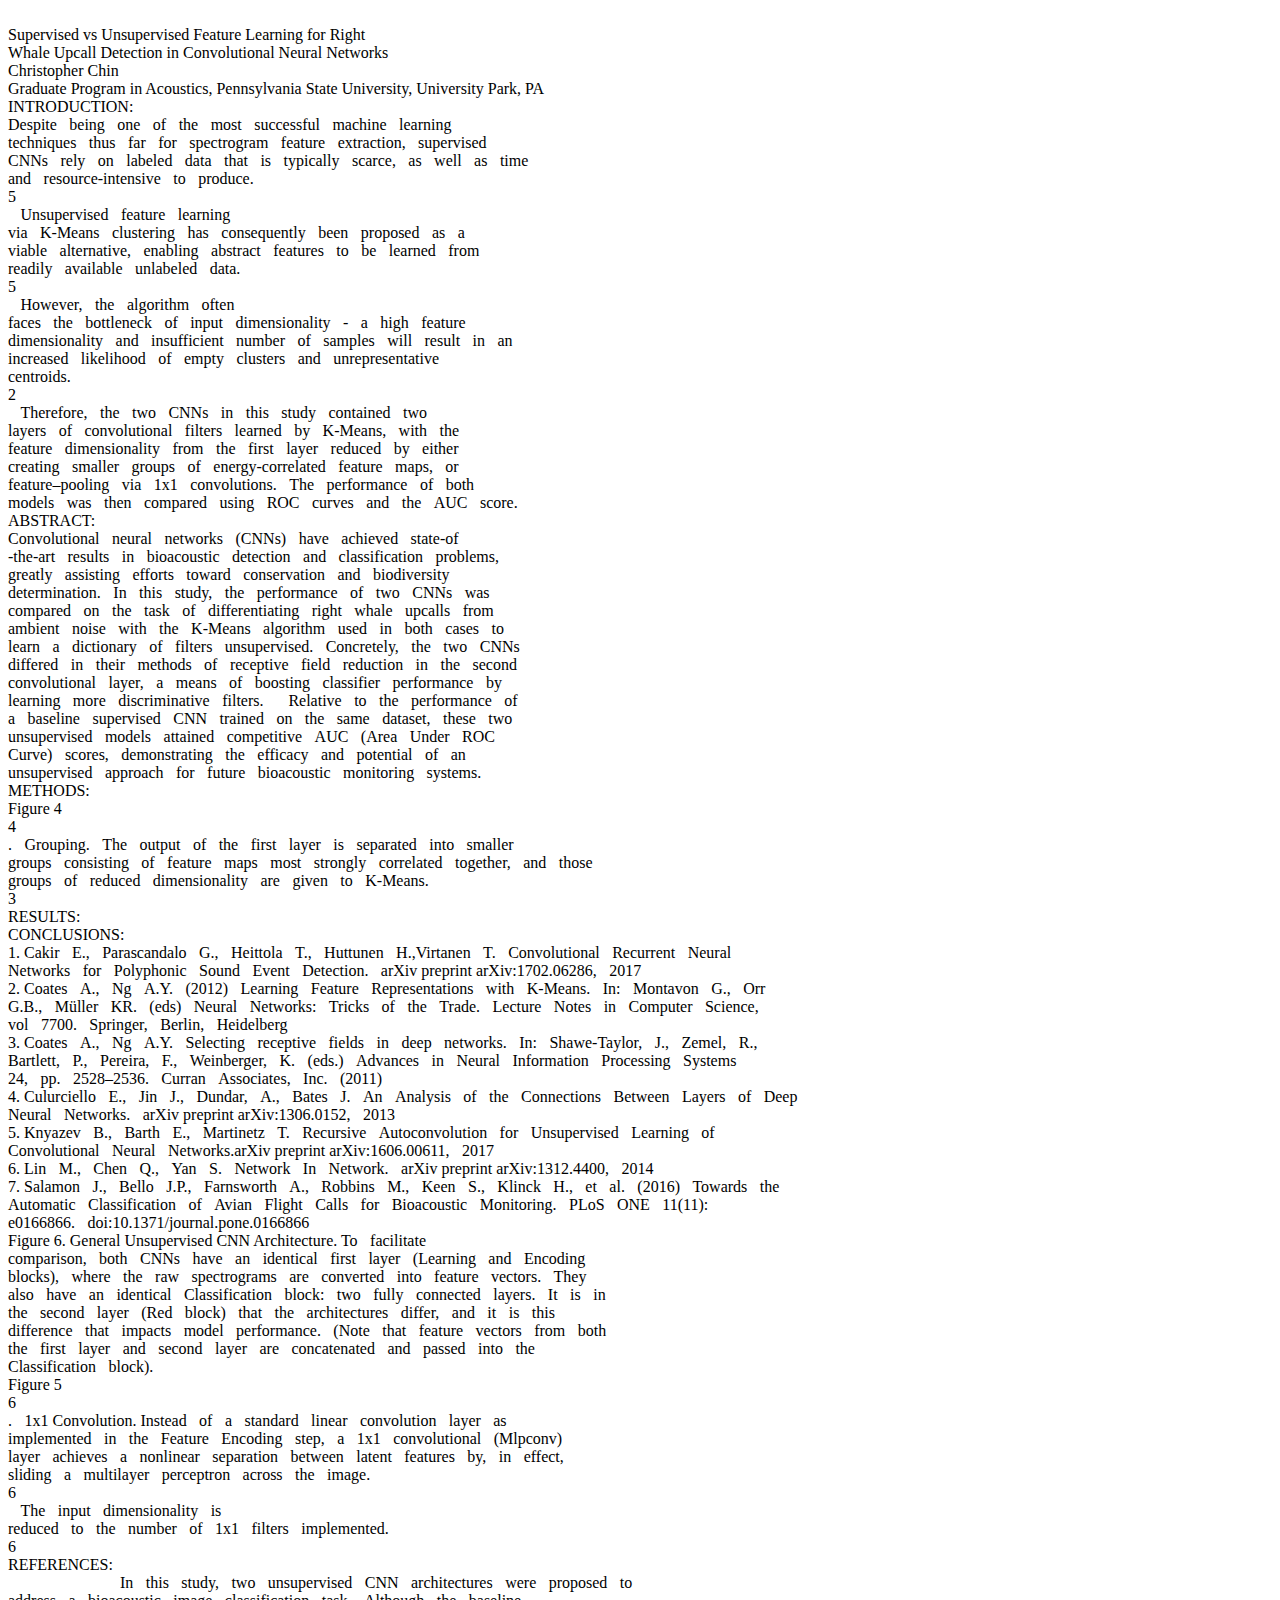
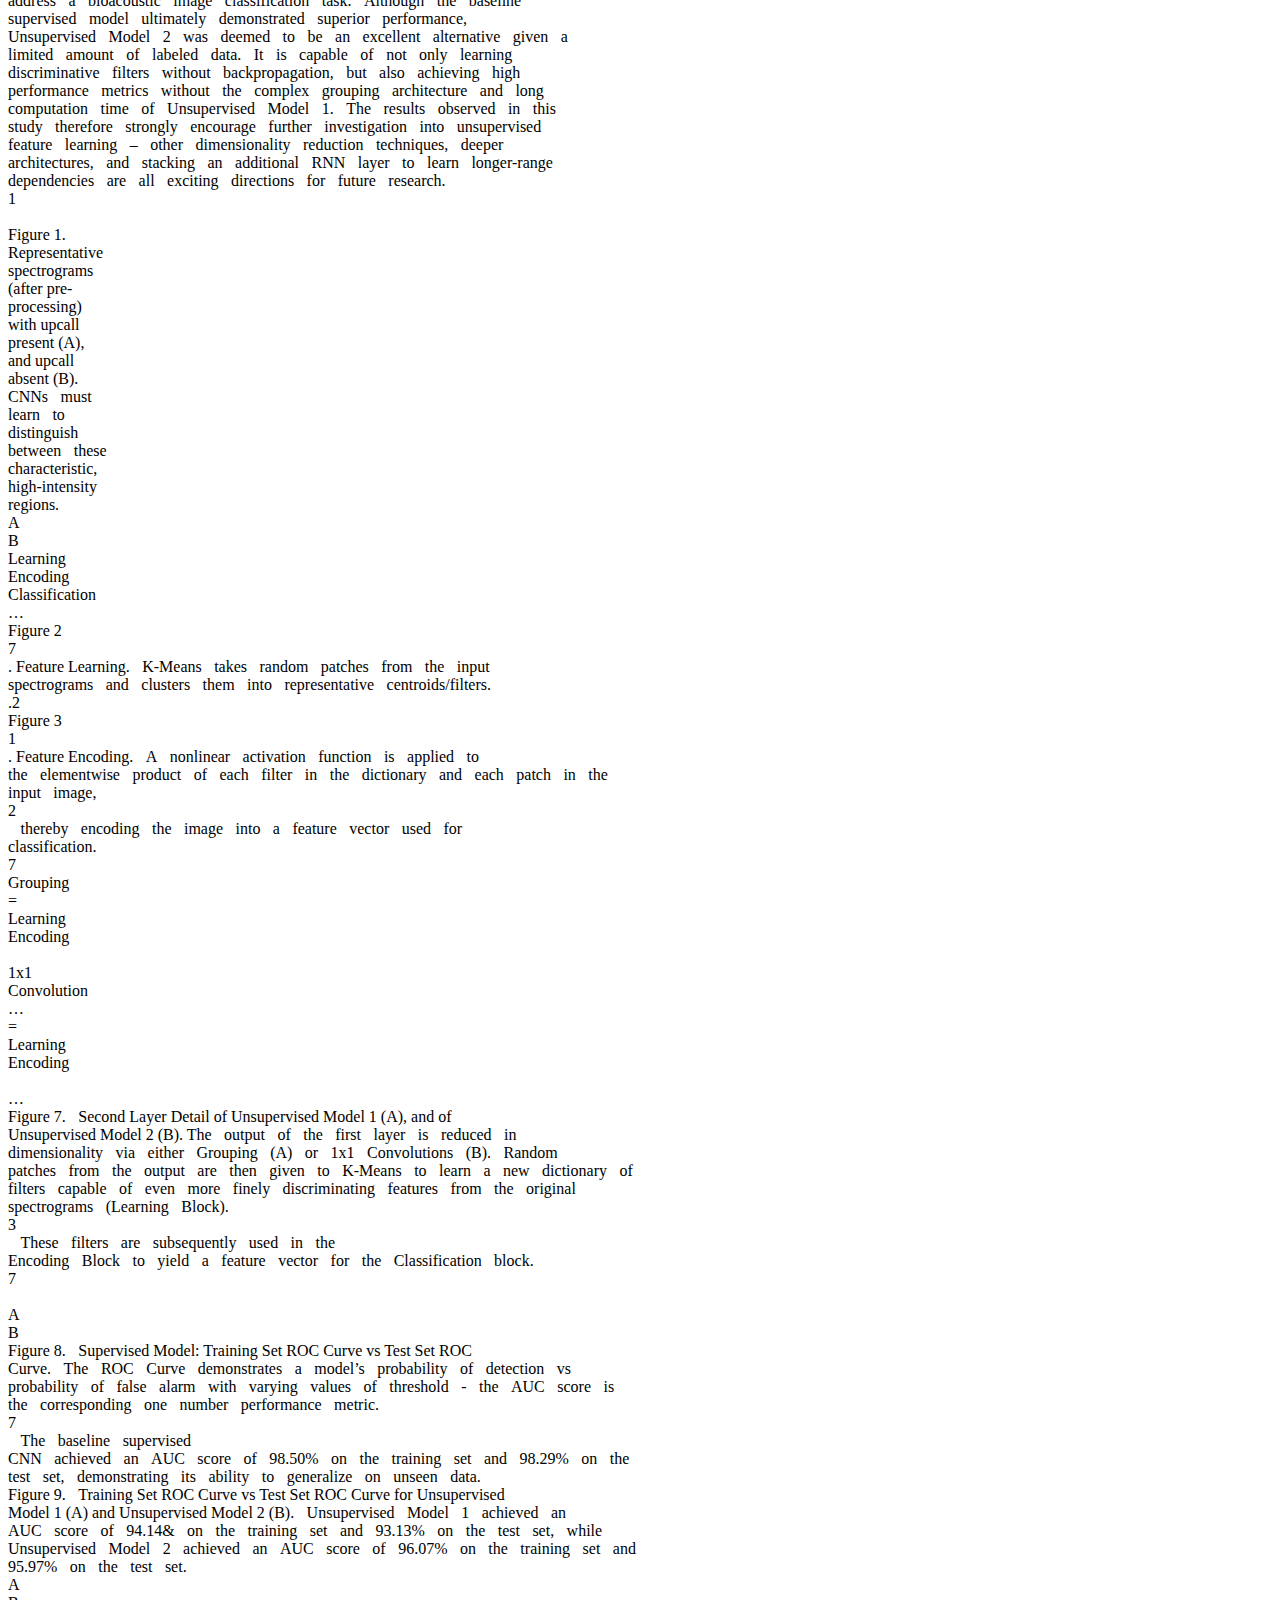
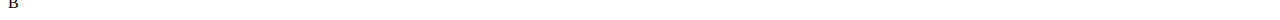
==== index.html @ cce4d7b1 "Rename seabass_poster.html to index.html" ====
<!DOCTYPE html>
<!-- Created by pdf2htmlEX (https://github.com/coolwanglu/pdf2htmlex) -->
<html xmlns="http://www.w3.org/1999/xhtml">
<head>
<meta charset="utf-8"/>

<meta http-equiv="X-UA-Compatible" content="IE=edge,chrome=1"/>
<link rel="stylesheet" href="base.min.css"/>
<link rel="stylesheet" href="fancy.min.css"/>
<link rel="stylesheet" href="main.css"/>
<script src="compatibility.min.js"></script>
<script src="theViewer.min.js"></script>
<script>
try{
theViewer.defaultViewer = new theViewer.Viewer({});
}catch(e){}
</script>
<title></title>
</head>
<body>
<div id="sidebar">
<div id="outline">
</div>
</div>
<div id="page-container">
<div id="pf1" class="pf w0 h0" data-page-no="1"><div class="pc pc1 w0 h0"><img class="bi x0 y0 w0 h0" alt="" src="bg1.png"/><div class="t m0 x1 h1 y1 ff1 fs0 fc0 sc0 ls0 ws0">Supervised vs Unsupervised Feature Learning for Right </div><div class="t m0 x2 h1 y2 ff1 fs0 fc0 sc0 ls0 ws0">Whale Upcall Detection in Convolutional Neural Networks</div><div class="t m0 x3 h2 y3 ff2 fs1 fc1 sc0 ls0 ws0">Christopher Chin</div><div class="t m0 x4 h3 y4 ff1 fs2 fc1 sc0 ls0 ws0">Graduate Program in Acoustics, Pennsylvania State University, University Park, PA</div><div class="t m0 x5 h4 y5 ff1 fs3 fc2 sc0 ls0 ws0">INTRODUCTION:</div><div class="t m0 x5 h5 y6 ff1 fs4 fc3 sc0 ls0 ws0">         <span class="ff3 fs5">Despitebeingoneofthemostsuccessfulmachinelearning</span></div><div class="t m0 x5 h5 y7 ff3 fs5 fc3 sc0 ls0 ws0">techniquesthusfarforspectrogramfeatureextraction,supervised</div><div class="t m0 x5 h5 y8 ff3 fs5 fc3 sc0 ls0 ws0">CNNsrelyonlabeleddatathatistypicallyscarce,aswellastime</div><div class="t m0 x5 h5 y9 ff3 fs5 fc3 sc0 ls0 ws0">andresource-intensivetoproduce.</div><div class="t m0 x6 h6 ya ff3 fs6 fc3 sc0 ls0 ws0">5</div><div class="t m0 x7 h5 y9 ff3 fs5 fc3 sc0 ls0 ws0">Unsupervisedfeaturelearning</div><div class="t m0 x5 h5 yb ff3 fs5 fc3 sc0 ls0 ws0">viaK-Meansclusteringhasconsequentlybeenproposedasa</div><div class="t m0 x5 h5 yc ff3 fs5 fc3 sc0 ls0 ws0">viablealternative,enablingabstractfeaturestobelearnedfrom</div><div class="t m0 x5 h5 yd ff3 fs5 fc3 sc0 ls0 ws0">readilyavailableunlabeleddata.</div><div class="t m0 x8 h6 ye ff3 fs6 fc3 sc0 ls0 ws0">5</div><div class="t m0 x9 h5 yd ff3 fs5 fc3 sc0 ls0 ws0">However,thealgorithmoften</div><div class="t m0 x5 h5 yf ff3 fs5 fc3 sc0 ls0 ws0">facesthebottleneckofinputdimensionality-ahighfeature</div><div class="t m0 x5 h5 y10 ff3 fs5 fc3 sc0 ls0 ws0">dimensionalityandinsufficientnumberofsampleswillresultinan</div><div class="t m0 x5 h5 y11 ff3 fs5 fc3 sc0 ls0 ws0">increasedlikelihoodofemptyclustersandunrepresentative</div><div class="t m0 x5 h5 y12 ff3 fs5 fc3 sc0 ls0 ws0">centroids.</div><div class="t m0 xa h6 y13 ff3 fs6 fc3 sc0 ls0 ws0">2</div><div class="t m0 xb h5 y12 ff3 fs5 fc3 sc0 ls0 ws0">Therefore,thetwoCNNsinthisstudycontainedtwo</div><div class="t m0 x5 h5 y14 ff3 fs5 fc3 sc0 ls0 ws0">layersofconvolutionalfilterslearnedbyK-Means,withthe</div><div class="t m0 x5 h5 y15 ff3 fs5 fc3 sc0 ls0 ws0">featuredimensionalityfromthefirstlayerreducedbyeither</div><div class="t m0 x5 h5 y16 ff3 fs5 fc3 sc0 ls0 ws0">creatingsmallergroupsofenergy-correlatedfeaturemaps,or</div><div class="t m0 x5 h5 y17 ff3 fs5 fc3 sc0 ls0 ws0">feature–poolingvia1x1convolutions.Theperformanceofboth</div><div class="t m0 x5 h5 y18 ff3 fs5 fc3 sc0 ls0 ws0">modelswasthencomparedusingROCcurvesandtheAUCscore.</div><div class="t m0 xc h4 y19 ff1 fs3 fc2 sc0 ls0 ws0">ABSTRACT:</div><div class="t m0 xd h5 y1a ff1 fs4 fc3 sc0 ls0 ws0">         <span class="ff3 fs5">Convolutionalneuralnetworks(CNNs)haveachievedstate-of</span></div><div class="t m0 xd h5 y1b ff3 fs5 fc3 sc0 ls0 ws0">-the-artresultsinbioacousticdetectionandclassificationproblems,</div><div class="t m0 xd h5 y1c ff3 fs5 fc3 sc0 ls0 ws0">greatlyassistingeffortstowardconservationandbiodiversity</div><div class="t m0 xd h5 y1d ff3 fs5 fc3 sc0 ls0 ws0">determination.Inthisstudy,theperformanceoftwoCNNswas</div><div class="t m0 xd h5 y1e ff3 fs5 fc3 sc0 ls0 ws0">comparedonthetaskofdifferentiatingrightwhaleupcallsfrom</div><div class="t m0 xd h5 y1f ff3 fs5 fc3 sc0 ls0 ws0">ambientnoisewiththeK-Meansalgorithmusedinbothcasesto</div><div class="t m0 xd h5 y20 ff3 fs5 fc3 sc0 ls0 ws0">learnadictionaryoffiltersunsupervised.Concretely,thetwoCNNs</div><div class="t m0 xd h5 y21 ff3 fs5 fc3 sc0 ls0 ws0">differedintheirmethodsofreceptivefieldreductioninthesecond</div><div class="t m0 xd h5 y22 ff3 fs5 fc3 sc0 ls0 ws0">convolutionallayer,ameansofboostingclassifierperformanceby</div><div class="t m0 xd h5 y23 ff3 fs5 fc3 sc0 ls0 ws0">learningmorediscriminativefilters.Relativetotheperformanceof</div><div class="t m0 xd h5 y24 ff3 fs5 fc3 sc0 ls0 ws0">abaselinesupervisedCNNtrainedonthesamedataset,thesetwo</div><div class="t m0 xd h5 y25 ff3 fs5 fc3 sc0 ls0 ws0">unsupervisedmodelsattainedcompetitiveAUC(AreaUnderROC</div><div class="t m0 xd h5 y26 ff3 fs5 fc3 sc0 ls0 ws0">Curve)scores,demonstratingtheefficacyandpotentialofan</div><div class="t m0 xd h5 y27 ff3 fs5 fc3 sc0 ls0 ws0">unsupervisedapproachforfuturebioacousticmonitoringsystems.</div><div class="t m0 x2 h4 y28 ff1 fs3 fc2 sc0 ls0 ws0">METHODS:</div><div class="t m0 x2 h7 y29 ff4 fs7 fc3 sc0 ls0 ws0">Figure 4</div><div class="t m0 xe h8 y2a ff4 fs8 fc3 sc0 ls0 ws0">4</div><div class="t m0 xf h9 y29 ff3 fs7 fc3 sc0 ls0 ws0">.<span class="ff4">Grouping</span>.Theoutputofthefirstlayerisseparatedintosmaller</div><div class="t m0 x2 h9 y2b ff3 fs7 fc3 sc0 ls0 ws0">groupsconsistingoffeaturemapsmoststronglycorrelatedtogether,andthose</div><div class="t m0 x2 h9 y2c ff3 fs7 fc3 sc0 ls0 ws0">groupsofreduceddimensionalityaregiventoK-Means.</div><div class="t m0 x10 ha y2d ff3 fs8 fc3 sc0 ls0 ws0">3</div><div class="t m0 x11 h4 y2e ff1 fs3 fc2 sc0 ls0 ws0">RESULTS:</div><div class="t m0 x12 h4 y2f ff1 fs3 fc2 sc0 ls0 ws0">CONCLUSIONS:</div><div class="t m0 x13 h6 y30 ff3 fs6 fc4 sc0 ls0 ws0">1.<span class="_ _0"> </span><span class="fs9">CakirE.,ParascandaloG.,HeittolaT.,HuttunenH.,VirtanenT.<span class="_ _1"></span><span class="fc5">ConvolutionalRecurrentNeural</span></span></div><div class="t m0 x14 hb y31 ff3 fs9 fc5 sc0 ls0 ws0">NetworksforPolyphonicSoundEventDetection.<span class="fc4"><span class="ff5">arXiv preprint arXiv:1702.06286<span class="_ _1"></span></span>,2017</span></div><div class="t m0 x13 h6 y32 ff3 fs6 fc4 sc0 ls0 ws0">2.<span class="_ _0"> </span><span class="fs9">CoatesA.,NgA.Y.(2012)<span class="fc5">LearningFeatureRepresentationswithK-Means.<span class="_ _1"></span></span>In:MontavonG.,Orr</span></div><div class="t m0 x14 hb y33 ff3 fs9 fc4 sc0 ls0 ws0">G.B.,MüllerKR.(eds)NeuralNetworks:TricksoftheTrade.LectureNotesinComputerScience,</div><div class="t m0 x14 hb y34 ff3 fs9 fc4 sc0 ls0 ws0">vol7700.Springer,Berlin,Heidelberg</div><div class="t m0 x13 h6 y35 ff3 fs6 fc4 sc0 ls0 ws0">3.<span class="_ _0"> </span><span class="fs9">CoatesA.,NgA.Y.<span class="fc5">Selectingreceptivefieldsindeepnetworks.<span class="_ _1"></span></span>In:Shawe-Taylor,J.,Zemel,R.,</span></div><div class="t m0 x14 hb y36 ff3 fs9 fc4 sc0 ls0 ws0">Bartlett,P.,Pereira,F.,Weinberger,K.(eds.)AdvancesinNeuralInformationProcessingSystems</div><div class="t m0 x14 hb y37 ff3 fs9 fc4 sc0 ls0 ws0">24,pp.2528–2536.CurranAssociates,Inc.(2011)</div><div class="t m0 x13 h6 y38 ff3 fs6 fc4 sc0 ls0 ws0">4.<span class="_ _0"> </span><span class="fs9">CulurcielloE.,JinJ.,Dundar,A.,BatesJ.<span class="fc5">AnAnalysisoftheConnectionsBetweenLayersofDeep</span></span></div><div class="t m0 x14 hb y39 ff3 fs9 fc5 sc0 ls0 ws0">NeuralNetworks.<span class="fc4"><span class="ff5">arXiv preprint arXiv:1306.0152</span>,2013</span></div><div class="t m0 x13 h6 y3a ff3 fs6 fc4 sc0 ls0 ws0">5.<span class="_ _0"> </span><span class="fs9">KnyazevB.,BarthE.,MartinetzT.<span class="fc5">RecursiveAutoconvolutionforUnsupervisedLearningof</span></span></div><div class="t m0 x14 hb y3b ff3 fs9 fc5 sc0 ls0 ws0">ConvolutionalNeuralNetworks.<span class="ff5 fc4">arXiv preprint arXiv:1606.00611<span class="_ _1"></span><span class="ff3">,2017</span></span></div><div class="t m0 x13 h6 y3c ff3 fs6 fc4 sc0 ls0 ws0">6.<span class="_ _0"> </span><span class="fs9">LinM.,ChenQ.,YanS.<span class="fc5">NetworkInNetwork.</span><span class="ff5">arXiv preprint arXiv:1312.4400</span>,2014</span></div><div class="t m0 x13 h6 y3d ff3 fs6 fc4 sc0 ls0 ws0">7.<span class="_ _0"> </span><span class="fs9">SalamonJ.,BelloJ.P.,FarnsworthA.,RobbinsM.,KeenS.,KlinckH.,etal.(2016)<span class="_ _1"></span><span class="fc5">Towardsthe</span></span></div><div class="t m0 x14 hb y3e ff3 fs9 fc5 sc0 ls0 ws0">AutomaticClassificationofAvianFlightCallsforBioacousticMonitoring.<span class="_ _1"></span><span class="fc4">PLoSONE11(11):</span></div><div class="t m0 x14 hb y3f ff3 fs9 fc4 sc0 ls0 ws0">e0166866.doi:10.1371/journal.pone.0166866</div><div class="t m0 x15 h9 y40 ff4 fs7 fc3 sc0 ls0 ws0">Figure 6. General Unsupervised CNN Architecture. <span class="_ _1"></span><span class="ff3">Tofacilitate</span></div><div class="t m0 x15 h9 y41 ff3 fs7 fc3 sc0 ls0 ws0">comparison,bothCNNshaveanidenticalfirstlayer(LearningandEncoding</div><div class="t m0 x15 h9 y42 ff3 fs7 fc3 sc0 ls0 ws0">blocks),wheretherawspectrogramsareconvertedintofeaturevectors.They</div><div class="t m0 x15 h9 y43 ff3 fs7 fc3 sc0 ls0 ws0">alsohaveanidenticalClassificationblock:twofullyconnectedlayers.Itisin</div><div class="t m0 x15 h9 y44 ff3 fs7 fc3 sc0 ls0 ws0">thesecondlayer(Redblock)thatthearchitecturesdiffer,anditisthis</div><div class="t m0 x15 h9 y45 ff3 fs7 fc3 sc0 ls0 ws0">differencethatimpactsmodelperformance.(Notethatfeaturevectorsfromboth</div><div class="t m0 x15 h9 y46 ff3 fs7 fc3 sc0 ls0 ws0">thefirstlayerandsecondlayerareconcatenatedandpassedintothe</div><div class="t m0 x15 h9 y47 ff3 fs7 fc3 sc0 ls0 ws0">Classificationblock).</div><div class="t m0 x2 h7 y48 ff4 fs7 fc3 sc0 ls0 ws0">Figure 5</div><div class="t m0 xe h8 y49 ff4 fs8 fc3 sc0 ls0 ws0">6</div><div class="t m0 xf h9 y48 ff3 fs7 fc3 sc0 ls0 ws0">.<span class="ff4">1x1 Convolution. </span>Insteadofastandardlinearconvolutionlayeras</div><div class="t m0 x2 h9 y4a ff3 fs7 fc3 sc0 ls0 ws0">implementedintheFeatureEncodingstep,a1x1convolutional(Mlpconv)</div><div class="t m0 x2 h9 y4b ff3 fs7 fc3 sc0 ls0 ws0">layerachievesanonlinearseparationbetweenlatentfeaturesby,ineffect,</div><div class="t m0 x2 h9 y4c ff3 fs7 fc3 sc0 ls0 ws0">slidingamultilayerperceptronacrosstheimage.</div><div class="t m0 x16 ha y4d ff3 fs8 fc3 sc0 ls0 ws0">6</div><div class="t m0 x17 h9 y4c ff3 fs7 fc3 sc0 ls0 ws0">Theinputdimensionalityis</div><div class="t m0 x2 h9 y4e ff3 fs7 fc3 sc0 ls0 ws0">reducedtothenumberof1x1filtersimplemented.</div><div class="t m0 x18 ha y4f ff3 fs8 fc3 sc0 ls0 ws0">6</div><div class="t m0 x19 h4 y50 ff1 fs3 fc2 sc0 ls0 ws0">REFERENCES:</div><div class="t m0 x1a hc y51 ff3 fs4 fc3 sc0 ls0 ws0">Inthisstudy,twounsupervisedCNNarchitectureswereproposedto</div><div class="t m0 x1a hc y52 ff3 fs4 fc3 sc0 ls0 ws0">addressabioacousticimageclassificationtask.Althoughthebaseline</div><div class="t m0 x1a hc y53 ff3 fs4 fc3 sc0 ls0 ws0">supervisedmodelultimatelydemonstratedsuperiorperformance,</div><div class="t m0 x1a hc y54 ff3 fs4 fc3 sc0 ls0 ws0">UnsupervisedModel2wasdeemedtobeanexcellentalternativegivena</div><div class="t m0 x1a hc y55 ff3 fs4 fc3 sc0 ls0 ws0">limitedamountoflabeleddata.Itiscapableofnotonlylearning</div><div class="t m0 x1a hc y56 ff3 fs4 fc3 sc0 ls0 ws0">discriminativefilterswithoutbackpropagation,butalsoachievinghigh</div><div class="t m0 x1a hc y57 ff3 fs4 fc3 sc0 ls0 ws0">performancemetricswithoutthecomplexgroupingarchitectureandlong</div><div class="t m0 x1a hc y58 ff3 fs4 fc3 sc0 ls0 ws0">computationtimeofUnsupervisedModel1.Theresultsobservedinthis</div><div class="t m0 x1a hc y59 ff3 fs4 fc3 sc0 ls0 ws0">studythereforestronglyencouragefurtherinvestigationintounsupervised</div><div class="t m0 x1a hc y5a ff3 fs4 fc3 sc0 ls0 ws0">featurelearning–otherdimensionalityreductiontechniques,deeper</div><div class="t m0 x1a hc y5b ff3 fs4 fc3 sc0 ls0 ws0">architectures,andstackinganadditionalRNNlayertolearnlonger-range</div><div class="t m0 x1a hc y5c ff3 fs4 fc3 sc0 ls0 ws0">dependenciesareallexcitingdirectionsforfutureresearch.</div><div class="t m0 x1b hd y5d ff3 fsa fc3 sc0 ls0 ws0">1</div><div class="t m0 x1c hc y5c ff3 fs4 fc3 sc0 ls0 ws0"></div><div class="t m0 x1d h7 y5e ff4 fs7 fc3 sc0 ls0 ws0">Figure 1.  </div><div class="t m0 x1d h7 y5f ff4 fs7 fc3 sc0 ls0 ws0">Representative </div><div class="t m0 x1d h7 y60 ff4 fs7 fc3 sc0 ls0 ws0">spectrograms </div><div class="t m0 x1d h7 y61 ff4 fs7 fc3 sc0 ls0 ws0">(after pre-</div><div class="t m0 x1d h7 y62 ff4 fs7 fc3 sc0 ls0 ws0">processing) </div><div class="t m0 x1d h7 y63 ff4 fs7 fc3 sc0 ls0 ws0">with upcall </div><div class="t m0 x1d h7 y64 ff4 fs7 fc3 sc0 ls0 ws0">present (A), </div><div class="t m0 x1d h7 y65 ff4 fs7 fc3 sc0 ls0 ws0">and upcall </div><div class="t m0 x1d h9 y66 ff4 fs7 fc3 sc0 ls0 ws0">absent (B).<span class="ff3"></span></div><div class="t m0 x1d h9 y67 ff3 fs7 fc3 sc0 ls0 ws0">CNNsmust</div><div class="t m0 x1d h9 y68 ff3 fs7 fc3 sc0 ls0 ws0">learnto</div><div class="t m0 x1d h9 y69 ff3 fs7 fc3 sc0 ls0 ws0">distinguish</div><div class="t m0 x1d h9 y6a ff3 fs7 fc3 sc0 ls0 ws0">betweenthese</div><div class="t m0 x1d h9 y6b ff3 fs7 fc3 sc0 ls0 ws0">characteristic,</div><div class="t m0 x1d h9 y6c ff3 fs7 fc3 sc0 ls0 ws0">high-intensity</div><div class="t m0 x1d h9 y6d ff3 fs7 fc3 sc0 ls0 ws0">regions.</div><div class="t m0 x1e he y6e ff3 fsb fc1 sc0 ls0 ws0">A</div><div class="t m0 x1e he y6f ff3 fsb fc1 sc0 ls0 ws0">B</div><div class="t m0 x1f hc y70 ff3 fs4 fc1 sc0 ls0 ws0">Learning</div><div class="t m0 x20 hc y71 ff3 fs4 fc1 sc0 ls0 ws0">Encoding</div><div class="t m0 x21 hc y72 ff3 fs4 fc1 sc0 ls0 ws0">Classification</div><div class="t m1 x22 hf y73 ff3 fsc fc1 sc0 ls0 ws0">…</div><div class="t m0 x23 h7 y74 ff4 fs7 fc3 sc0 ls0 ws0">Figure 2</div><div class="t m0 x24 h8 y75 ff4 fs8 fc3 sc0 ls0 ws0">7</div><div class="t m0 x25 h9 y74 ff4 fs7 fc3 sc0 ls0 ws0">. Feature Learning.<span class="ff3">K-Meanstakesrandompatchesfromtheinput</span></div><div class="t m0 x23 h9 y76 ff3 fs7 fc3 sc0 ls0 ws0">spectrogramsandclustersthemintorepresentativecentroids/filters.</div><div class="t m0 x26 ha y77 ff3 fs8 fc3 sc0 ls0 ws0">.2</div><div class="t m0 x2 h7 y78 ff4 fs7 fc3 sc0 ls0 ws0">Figure 3</div><div class="t m0 xe h8 y79 ff4 fs8 fc3 sc0 ls0 ws0">1</div><div class="t m0 xf h9 y78 ff4 fs7 fc3 sc0 ls0 ws0">. Feature Encoding.<span class="ff3">Anonlinearactivationfunctionisappliedto</span></div><div class="t m0 x2 h9 y7a ff3 fs7 fc3 sc0 ls0 ws0">theelementwiseproductofeachfilterinthedictionaryandeachpatchinthe</div><div class="t m0 x2 h9 y7b ff3 fs7 fc3 sc0 ls0 ws0">inputimage,</div><div class="t m0 x27 ha y7c ff3 fs8 fc3 sc0 ls0 ws0">2</div><div class="t m0 x28 h9 y7b ff3 fs7 fc3 sc0 ls0 ws0">therebyencodingtheimageintoafeaturevectorusedfor</div><div class="t m0 x2 h9 y7d ff3 fs7 fc3 sc0 ls0 ws0">classification.</div><div class="t m0 x29 ha y7e ff3 fs8 fc3 sc0 ls0 ws0">7</div><div class="t m0 x2a hc y7f ff3 fs4 fc1 sc0 ls0 ws0">Grouping</div><div class="t m0 x2b h10 y80 ff3 fs2 fc3 sc0 ls0 ws0">=</div><div class="t m0 x2c hc y81 ff3 fs4 fc1 sc0 ls0 ws0">Learning</div><div class="t m0 x2d hc y82 ff3 fs4 fc1 sc0 ls0 ws0">Encoding</div><div class="t m0 x2e he y83 ff3 fsb fc1 sc0 ls0 ws0"></div><div class="t m0 x2f hc y84 ff3 fs4 fc1 sc0 ls0 ws0">1x1</div><div class="t m0 x30 hc y85 ff3 fs4 fc1 sc0 ls0 ws0">Convolution</div><div class="t m1 x31 hf y86 ff3 fsc fc1 sc0 ls0 ws0">…</div><div class="t m0 x2b h10 y87 ff3 fs2 fc3 sc0 ls0 ws0">=</div><div class="t m0 x32 hc y88 ff3 fs4 fc1 sc0 ls0 ws0">Learning</div><div class="t m0 x33 hc y89 ff3 fs4 fc1 sc0 ls0 ws0">Encoding</div><div class="t m0 x34 he y8a ff3 fsb fc1 sc0 ls0 ws0"></div><div class="t m1 x31 hf y8b ff3 fsc fc1 sc0 ls0 ws0">…</div><div class="t m0 x35 h9 y8c ff4 fs7 fc3 sc0 ls0 ws0">Figure 7<span class="ff3">.</span>Second Layer Detail of Unsupervised Model 1 (A), and of </div><div class="t m0 x35 h9 y8d ff4 fs7 fc3 sc0 ls0 ws0">Unsupervised Model 2 (B). <span class="ff3">Theoutputofthefirstlayerisreducedin</span></div><div class="t m0 x35 h9 y8e ff3 fs7 fc3 sc0 ls0 ws0">dimensionalityviaeitherGrouping(A)or1x1Convolutions(B).Random</div><div class="t m0 x35 h9 y8f ff3 fs7 fc3 sc0 ls0 ws0">patchesfromtheoutputarethengiventoK-Meanstolearnanewdictionaryof</div><div class="t m0 x35 h9 y90 ff3 fs7 fc3 sc0 ls0 ws0">filterscapableofevenmorefinelydiscriminatingfeaturesfromtheoriginal</div><div class="t m0 x35 h9 y91 ff3 fs7 fc3 sc0 ls0 ws0">spectrograms(LearningBlock).</div><div class="t m0 x36 ha y92 ff3 fs8 fc3 sc0 ls0 ws0">3</div><div class="t m0 x37 h9 y91 ff3 fs7 fc3 sc0 ls0 ws0">Thesefiltersaresubsequentlyusedinthe</div><div class="t m0 x35 h9 y93 ff3 fs7 fc3 sc0 ls0 ws0">EncodingBlocktoyieldafeaturevectorfortheClassificationblock.</div><div class="t m0 x38 ha y94 ff3 fs8 fc3 sc0 ls0 ws0">7</div><div class="t m0 x39 h9 y93 ff3 fs7 fc3 sc0 ls0 ws0"></div><div class="t m0 x15 he y95 ff3 fsb fc3 sc0 ls0 ws0">A</div><div class="t m0 x15 he y96 ff3 fsb fc3 sc0 ls0 ws0">B</div><div class="t m0 x35 h9 y97 ff4 fs7 fc3 sc0 ls0 ws0">Figure 8<span class="ff3">.</span>Supervised Model: Training Set ROC Curve vs Test Set ROC </div><div class="t m0 x35 h9 y98 ff4 fs7 fc3 sc0 ls0 ws0">Curve.<span class="ff3">TheROCCurvedemonstratesamodel’sprobabilityofdetectionvs</span></div><div class="t m0 x35 h9 y99 ff3 fs7 fc3 sc0 ls0 ws0">probabilityoffalsealarmwithvaryingvaluesofthreshold-theAUCscoreis</div><div class="t m0 x35 h9 y9a ff3 fs7 fc3 sc0 ls0 ws0">thecorrespondingonenumberperformancemetric.</div><div class="t m0 x3a ha y9b ff3 fs8 fc3 sc0 ls0 ws0">7</div><div class="t m0 x3b h9 y9a ff3 fs7 fc3 sc0 ls0 ws0">Thebaselinesupervised</div><div class="t m0 x35 h9 y9c ff3 fs7 fc3 sc0 ls0 ws0">CNNachievedanAUCscoreof98.50%onthetrainingsetand98.29%onthe</div><div class="t m0 x35 h9 y9d ff3 fs7 fc3 sc0 ls0 ws0">testset,demonstratingitsabilitytogeneralizeonunseendata.</div><div class="t m0 x3c h9 y9e ff4 fs7 fc3 sc0 ls0 ws0">Figure 9<span class="ff3">.</span>Training Set ROC Curve vs Test Set ROC Curve for Unsupervised </div><div class="t m0 x3c h9 y9f ff4 fs7 fc3 sc0 ls0 ws0">Model 1 (A) and Unsupervised Model 2 (B).<span class="ff3">UnsupervisedModel1achievedan</span></div><div class="t m0 x3c h9 ya0 ff3 fs7 fc3 sc0 ls0 ws0">AUCscoreof94.14&amp;onthetrainingsetand93.13%onthetestset,while</div><div class="t m0 x3c h9 ya1 ff3 fs7 fc3 sc0 ls0 ws0">UnsupervisedModel2achievedanAUCscoreof96.07%onthetrainingsetand</div><div class="t m0 x3c h9 ya2 ff3 fs7 fc3 sc0 ls0 ws0">95.97%onthetestset.</div><div class="t m0 x3c he ya3 ff3 fsb fc3 sc0 ls0 ws0">A</div><div class="t m0 x3c he ya4 ff3 fsb fc3 sc0 ls0 ws0">B</div><a class="l" href="https://arxiv.org/abs/1702.06286"><div class="d m2" style="border-style:none;position:absolute;left:2363.988281px;bottom:287.653900px;width:183.893555px;height:15.503906px;background-color:rgba(255,255,255,0.000001);"></div></a><a class="l" href="https://arxiv.org/abs/1702.06286"><div class="d m2" style="border-style:none;position:absolute;left:2003.973633px;bottom:273.373901px;width:278.400391px;height:15.503906px;background-color:rgba(255,255,255,0.000001);"></div></a><a class="l" href="https://www-cs.stanford.edu/~acoates/papers/coatesng_nntot2012.pdf"><div class="d m2" style="border-style:none;position:absolute;left:2158.342773px;bottom:252.373901px;width:276.417969px;height:15.503906px;background-color:rgba(255,255,255,0.000001);"></div></a><a class="l" href="http://robotics.stanford.edu/~ang/papers/nips11-SelectingReceptiveFields.pdf"><div class="d m2" style="border-style:none;position:absolute;left:2117.518555px;bottom:202.813904px;width:244.138672px;height:15.503906px;background-color:rgba(255,255,255,0.000001);"></div></a><a class="l" href="https://arxiv.org/pdf/1306.0152.pdf"><div class="d m2" style="border-style:none;position:absolute;left:2241.946289px;bottom:153.253906px;width:324.638672px;height:15.503906px;background-color:rgba(255,255,255,0.000001);"></div></a><a class="l" href="https://arxiv.org/pdf/1306.0152.pdf"><div class="d m2" style="border-style:none;position:absolute;left:2003.973633px;bottom:138.973907px;width:99.524414px;height:15.503906px;background-color:rgba(255,255,255,0.000001);"></div></a><a class="l" href="https://arxiv.org/pdf/1606.00611.pdf"><div class="d m2" style="border-style:none;position:absolute;left:2204.191406px;bottom:117.973907px;width:327.366211px;height:15.503906px;background-color:rgba(255,255,255,0.000001);"></div></a><a class="l" href="https://arxiv.org/pdf/1606.00611.pdf"><div class="d m2" style="border-style:none;position:absolute;left:2003.973633px;bottom:103.693909px;width:183.134766px;height:15.503906px;background-color:rgba(255,255,255,0.000001);"></div></a><a class="l" href="https://arxiv.org/pdf/1312.4400.pdf"><div class="d m2" style="border-style:none;position:absolute;left:2145.135742px;bottom:82.693909px;width:120.134766px;height:15.503906px;background-color:rgba(255,255,255,0.000001);"></div></a><a class="l" href="http://journals.plos.org/plosone/article/file?id=10.1371/journal.pone.0166866&amp;type=printable"><div class="d m2" style="border-style:none;position:absolute;left:2479.556641px;bottom:61.693909px;width:73.089844px;height:15.503906px;background-color:rgba(255,255,255,0.000001);"></div></a><a class="l" href="http://journals.plos.org/plosone/article/file?id=10.1371/journal.pone.0166866&amp;type=printable"><div class="d m2" style="border-style:none;position:absolute;left:2003.973633px;bottom:47.413910px;width:421.893555px;height:15.503906px;background-color:rgba(255,255,255,0.000001);"></div></a></div><div class="pi" data-data='{"ctm":[1.000000,0.000000,0.000000,1.000000,0.000000,0.000000]}'></div></div>
</div>
<div class="loading-indicator">

</div>
</body>
</html>
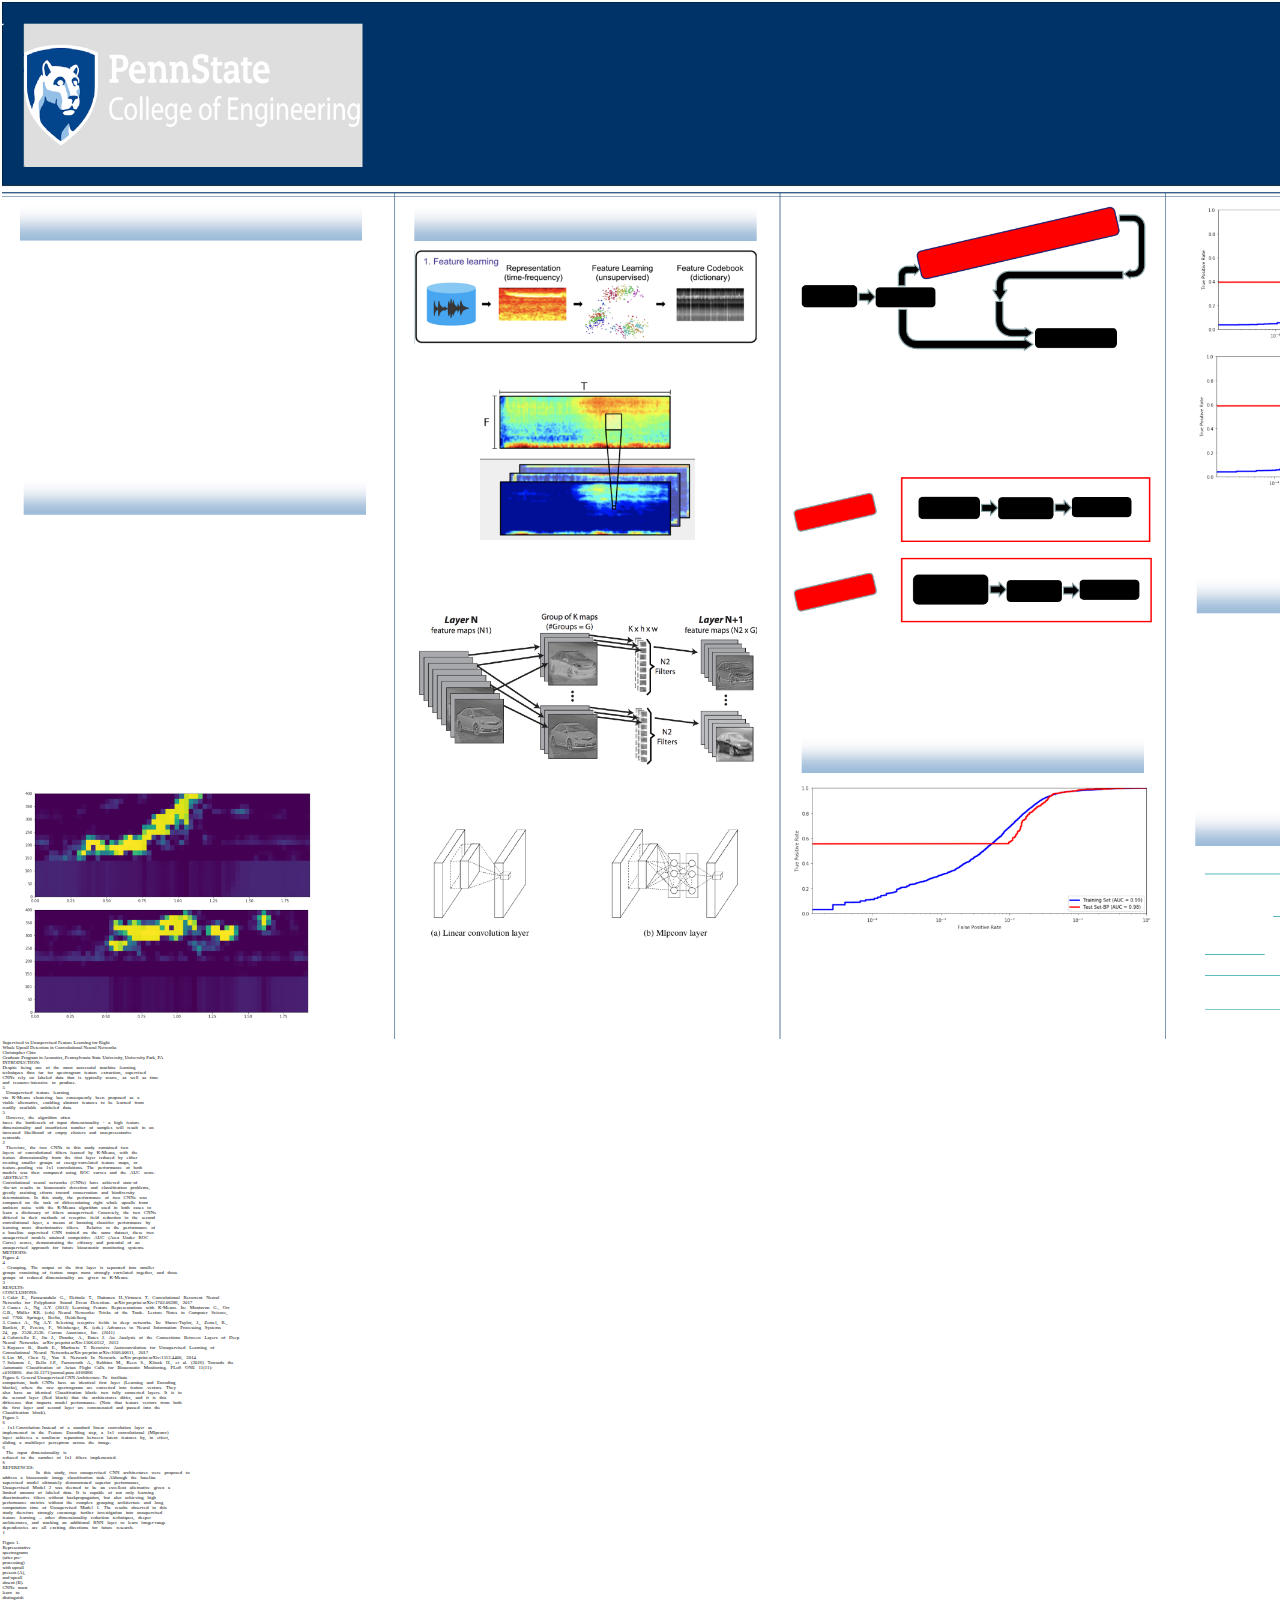
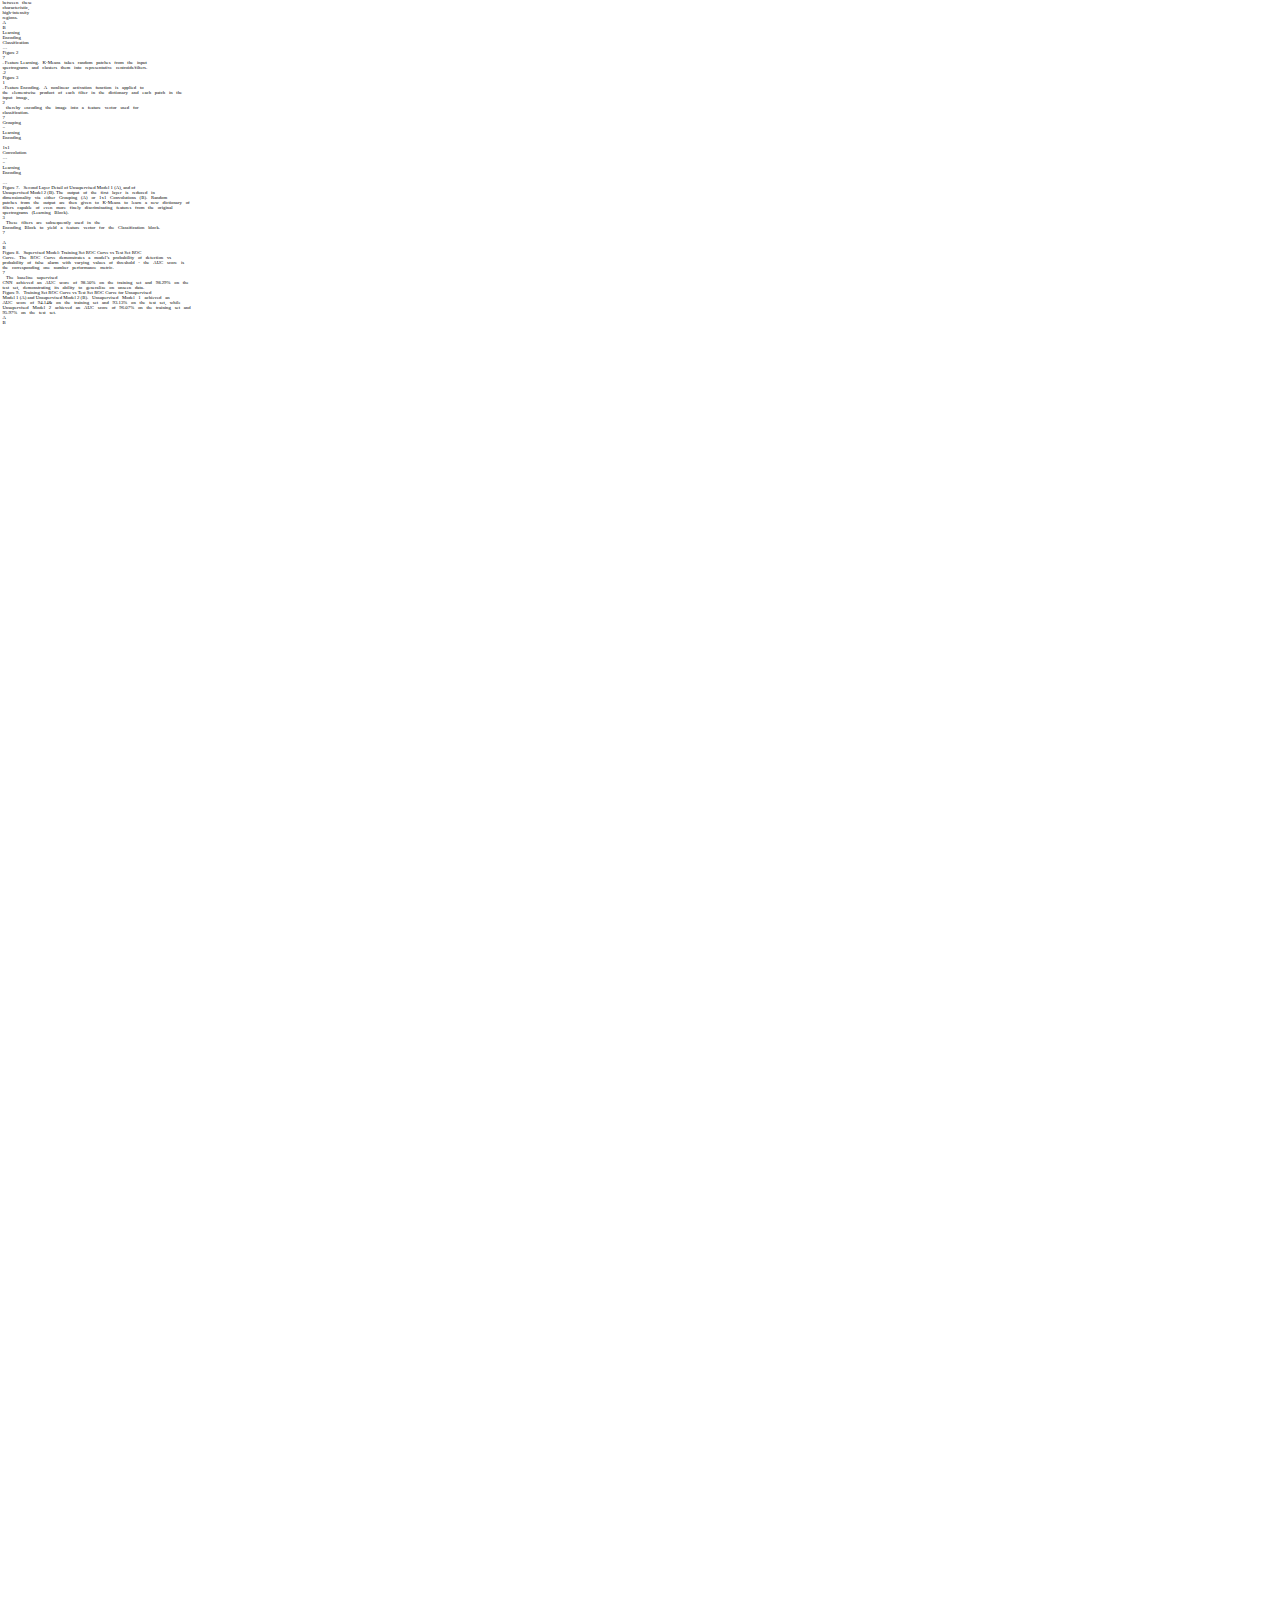
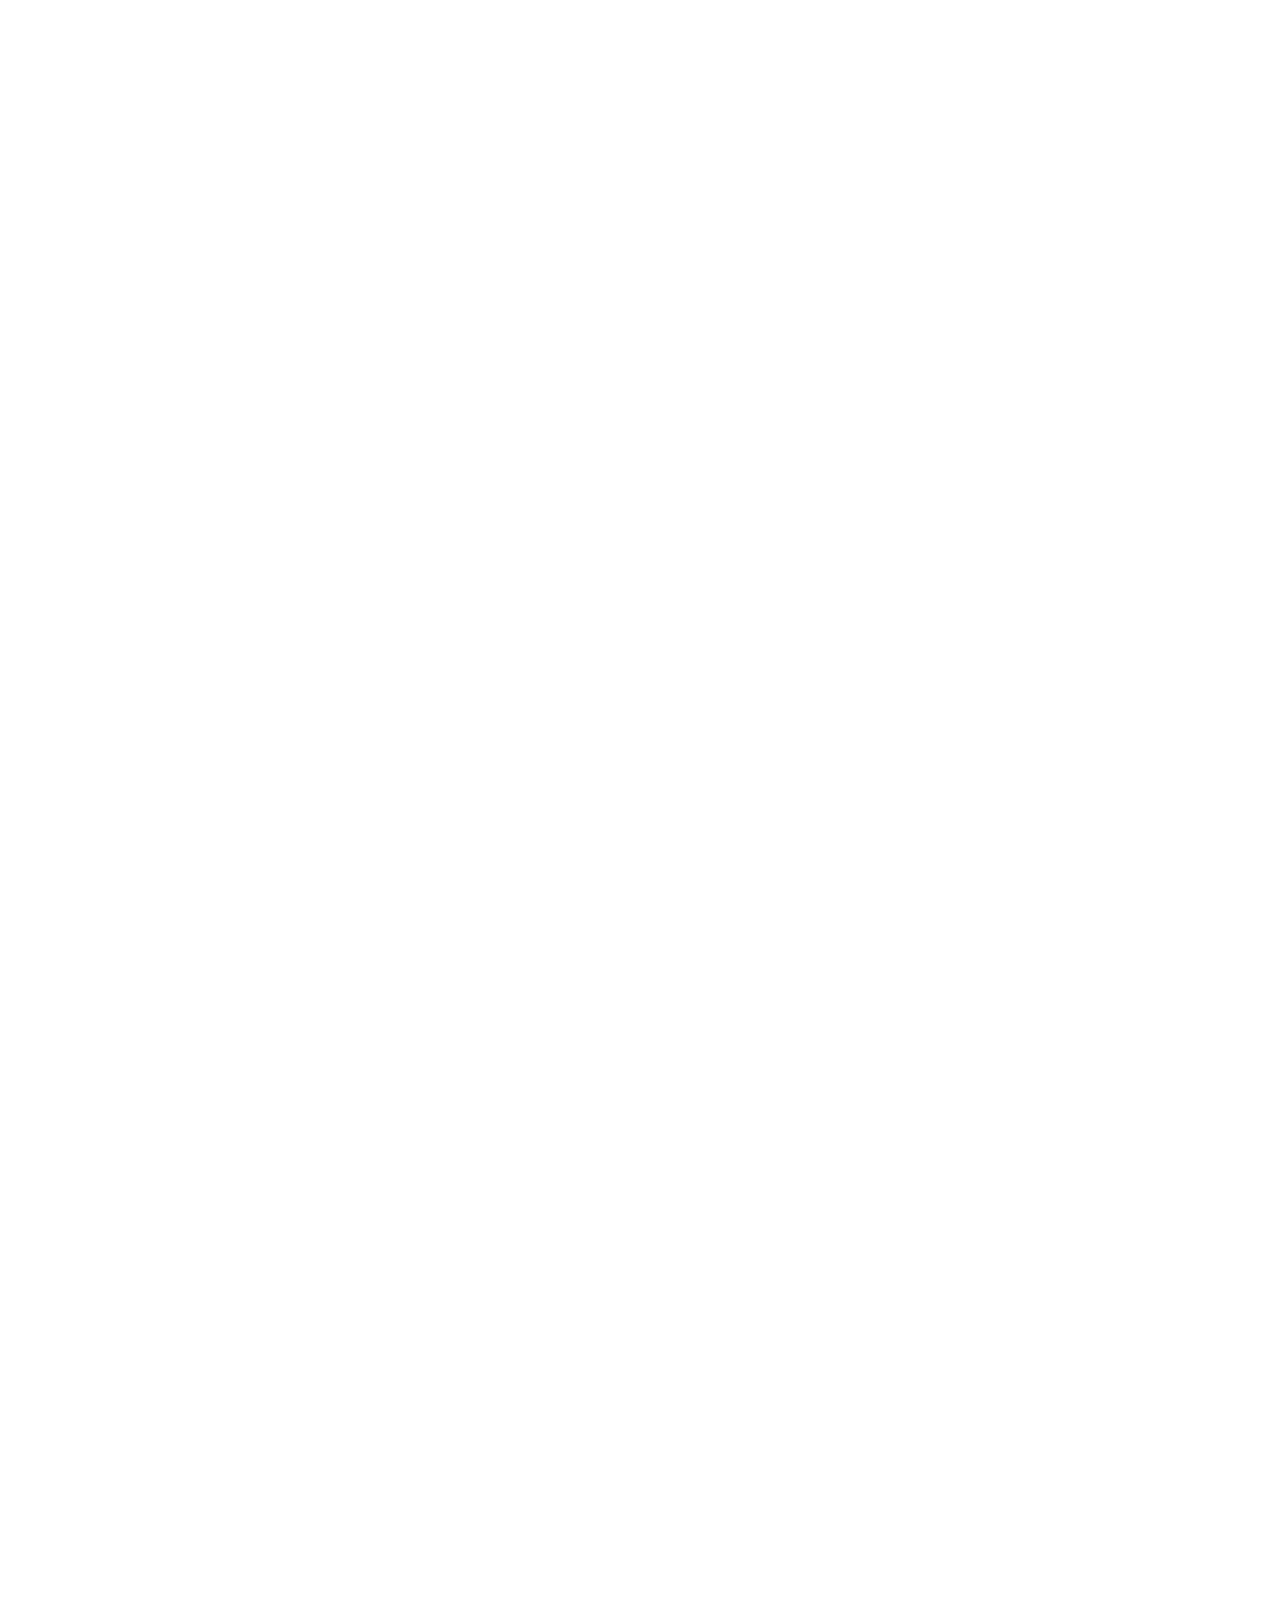
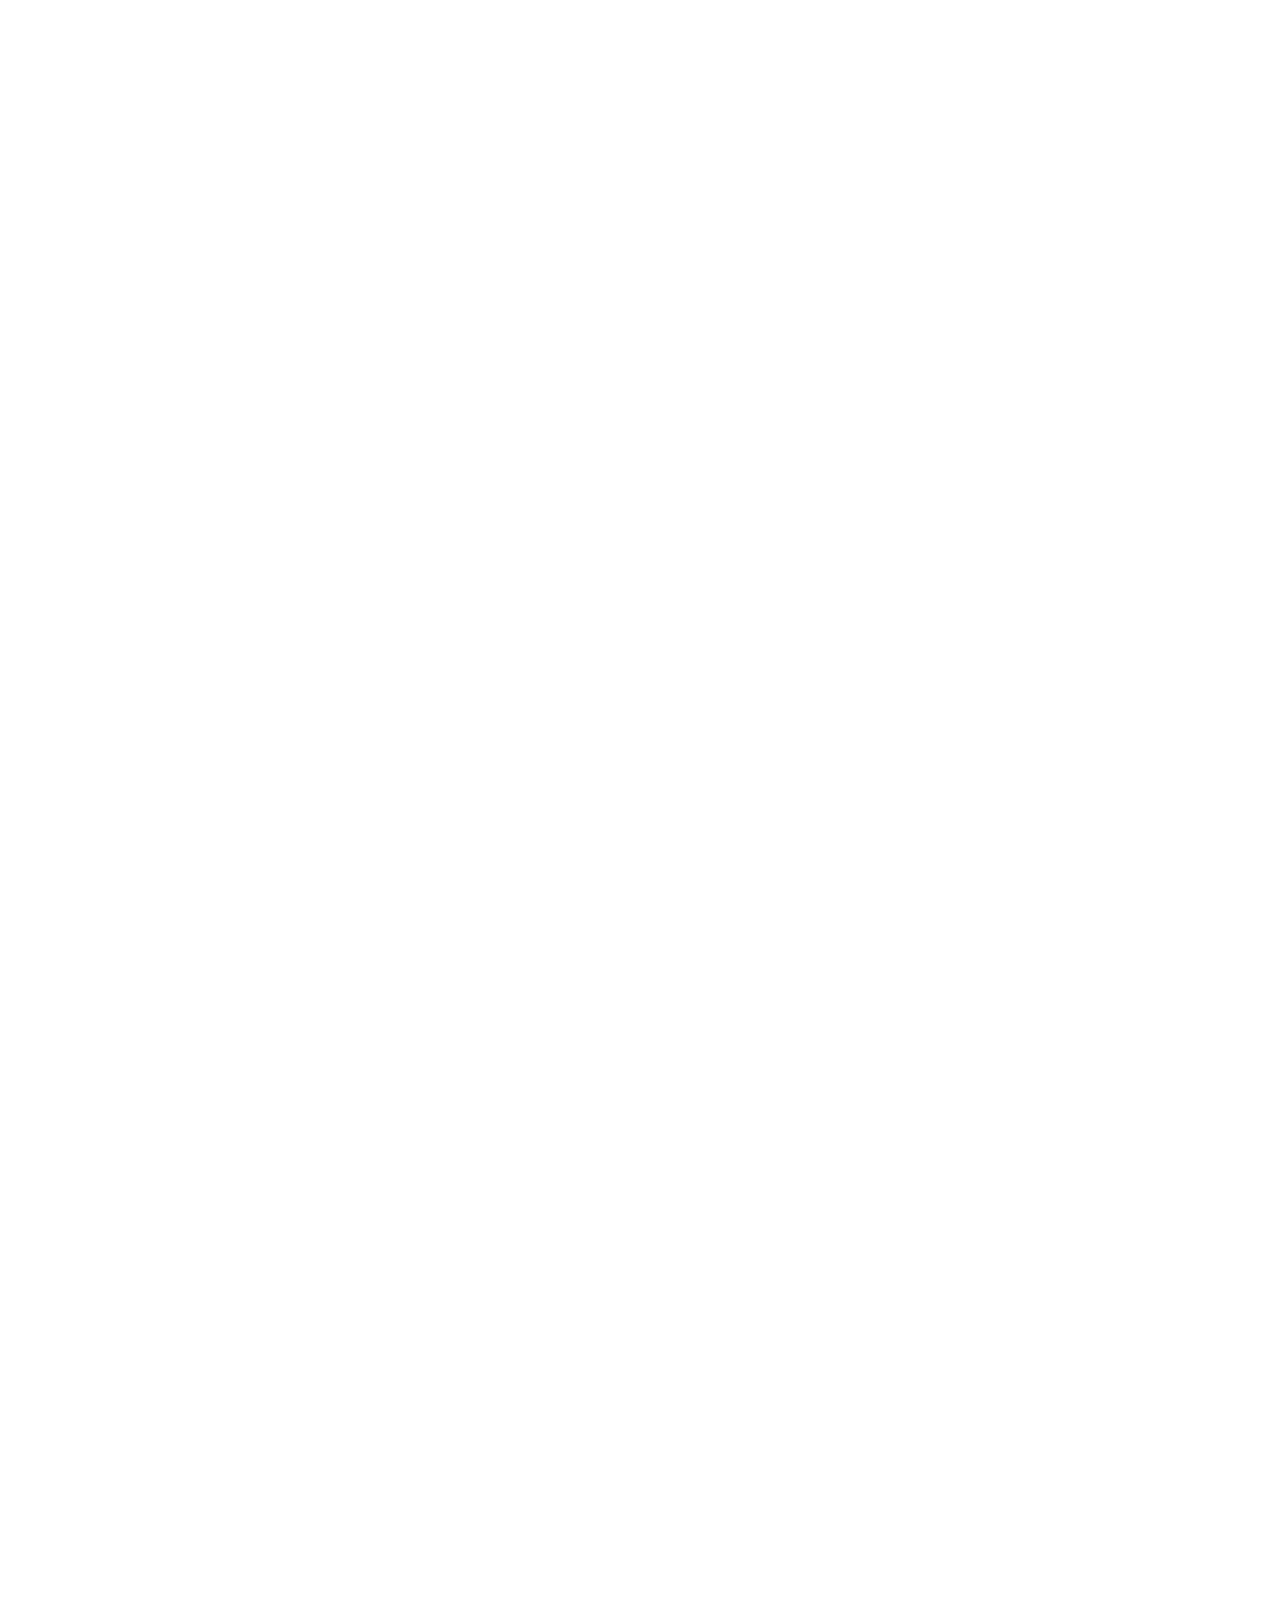
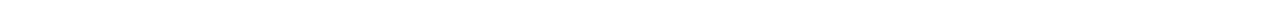
==== commit 4c36ee72: "Update index.html" ====
--- a/index.html
+++ b/index.html
@@ -10,6 +10,11 @@
 <link rel="stylesheet" href="main.css"/>
 <script src="compatibility.min.js"></script>
 <script src="theViewer.min.js"></script>
+<script type="text/javascript">
+    function zoom() {
+        document.body.style.zoom = "30%" 
+    }
+</script>
 <script>
 try{
 theViewer.defaultViewer = new theViewer.Viewer({});
@@ -17,7 +22,7 @@
 </script>
 <title></title>
 </head>
-<body>
+<body onload ="zoom()">
 <div id="sidebar">
 <div id="outline">
 </div>
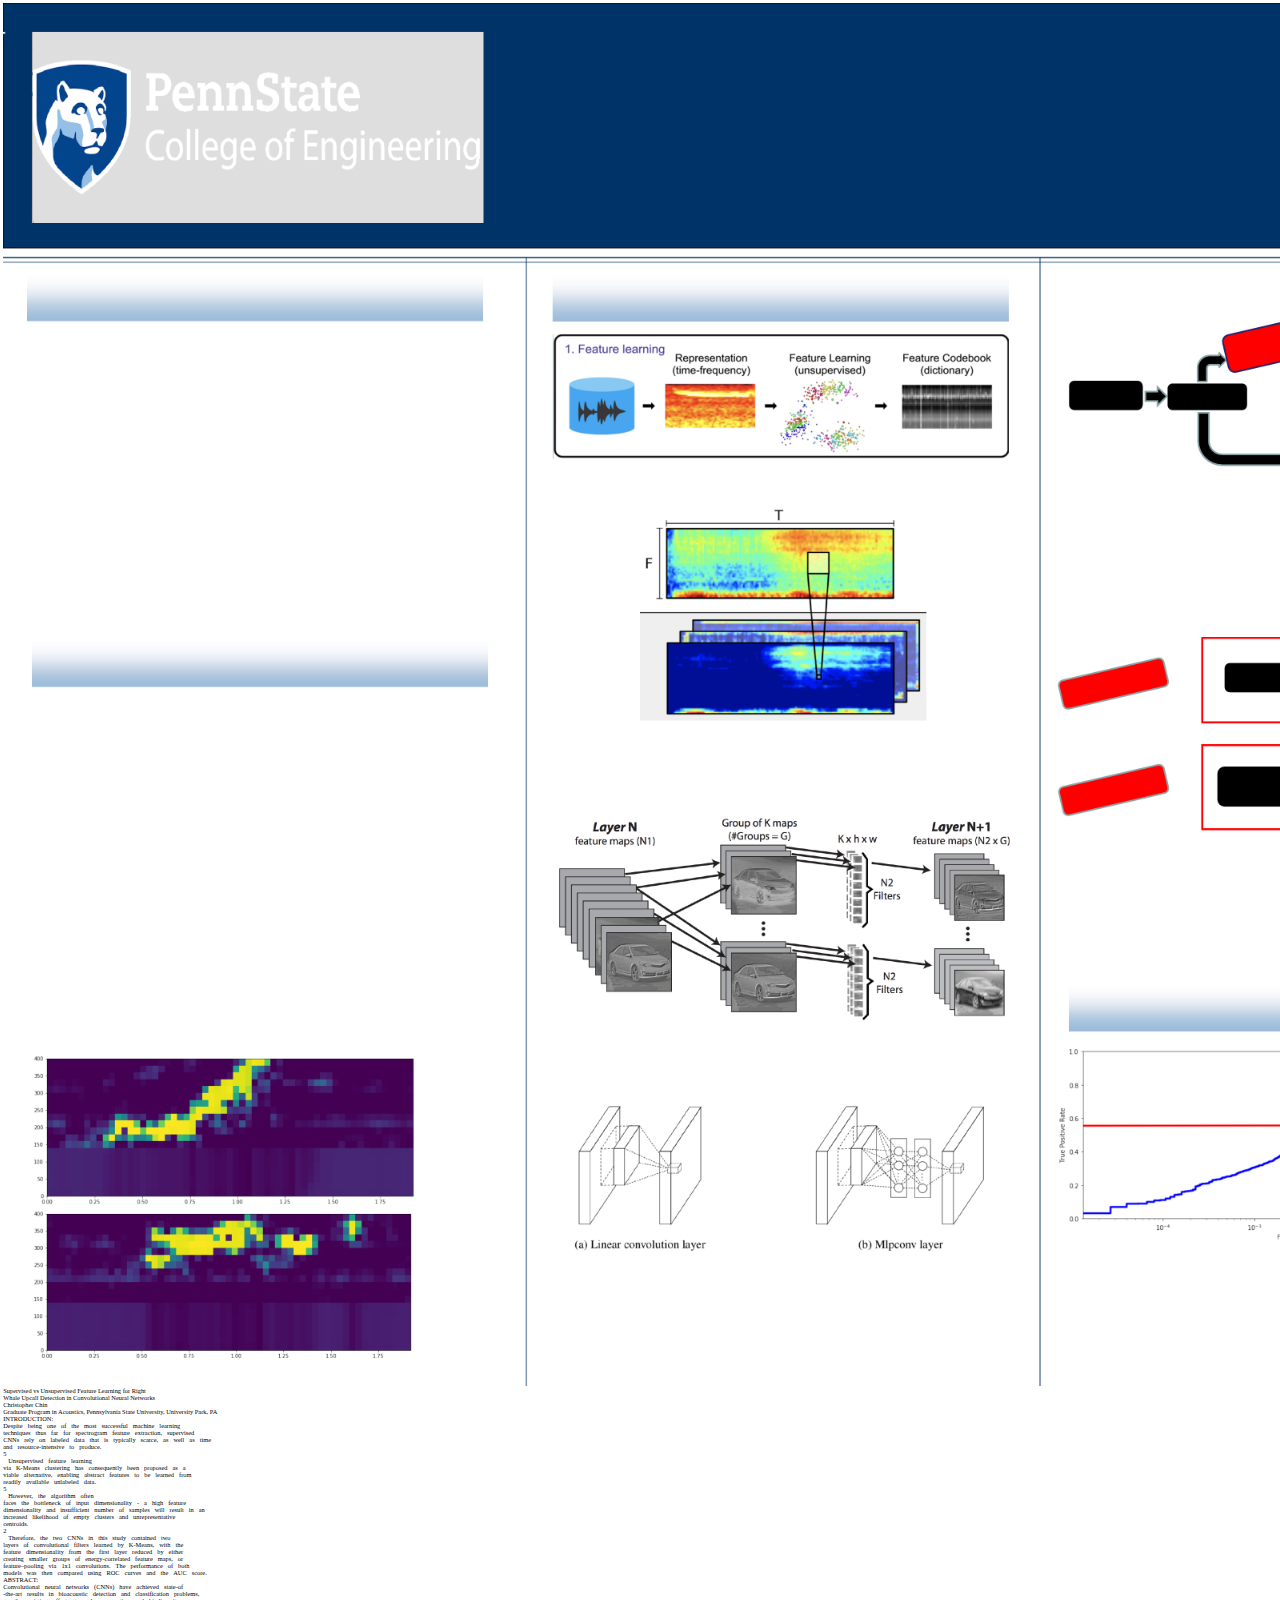
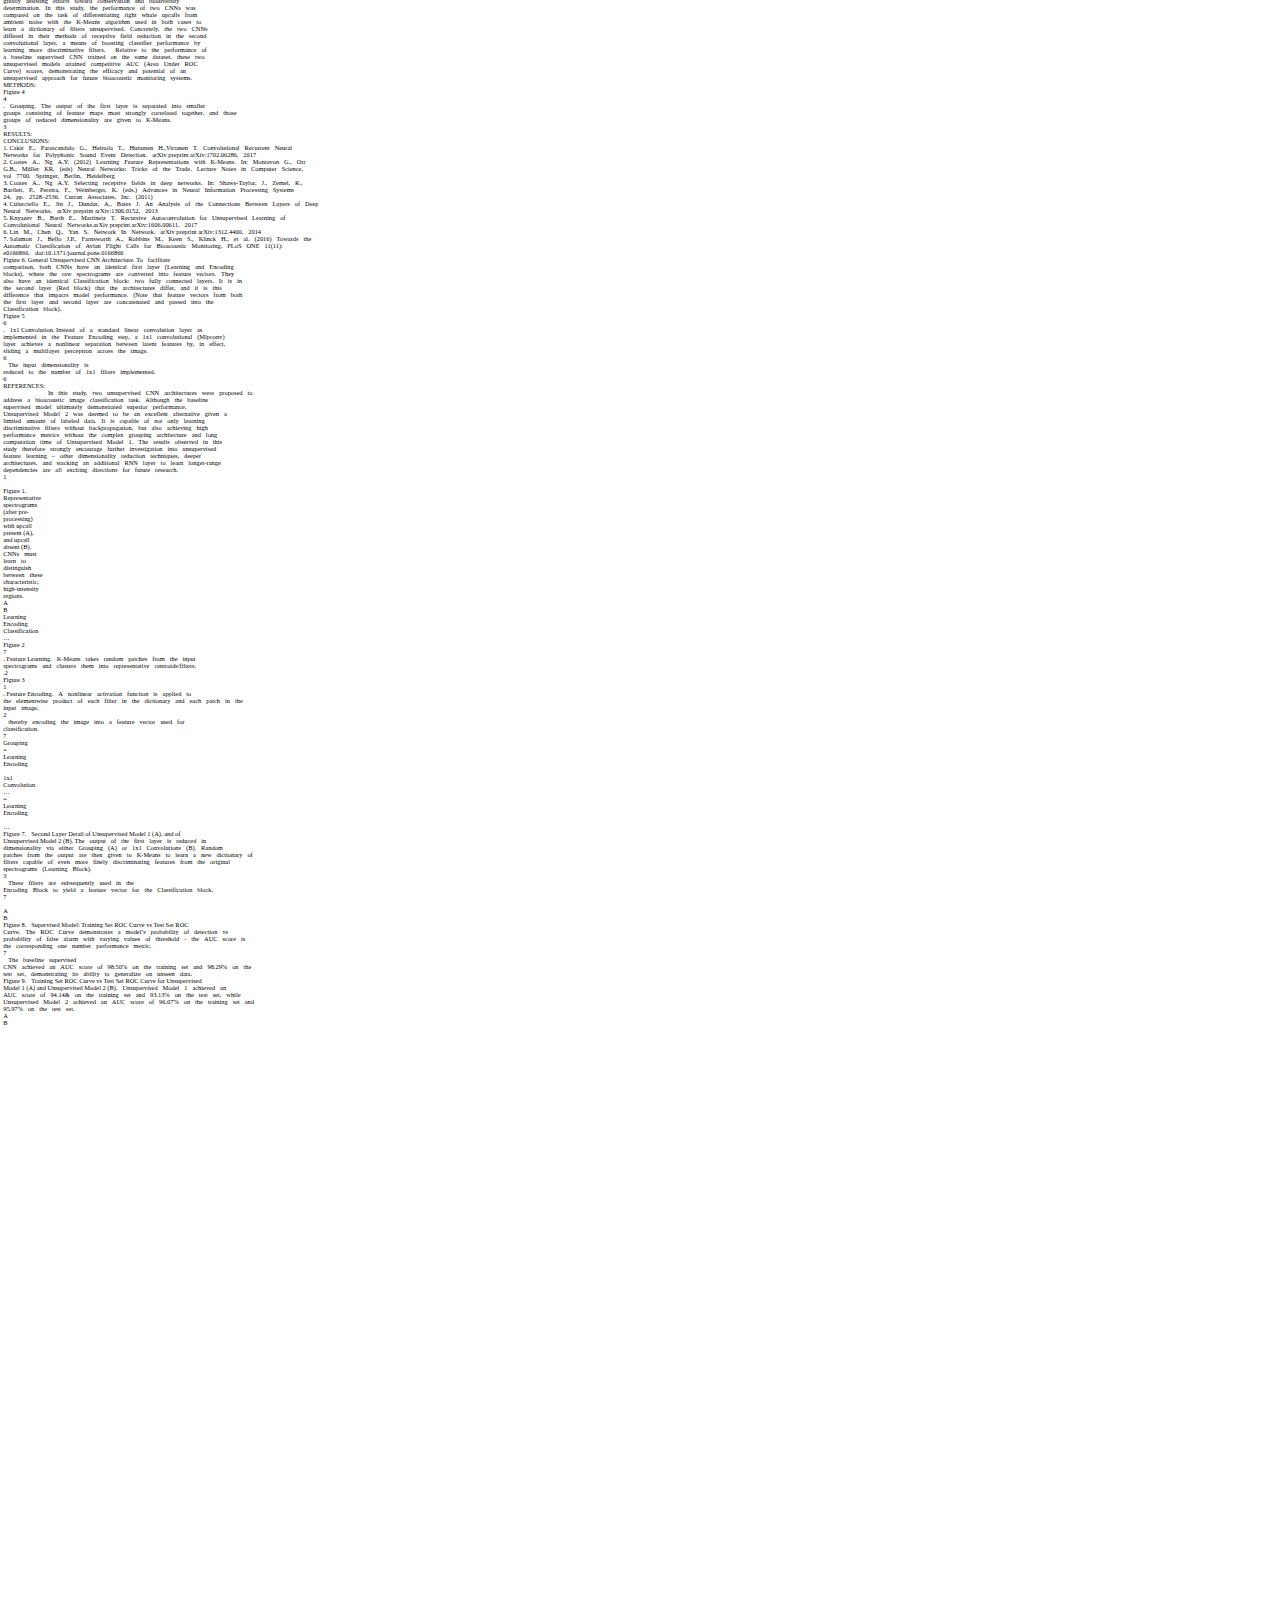
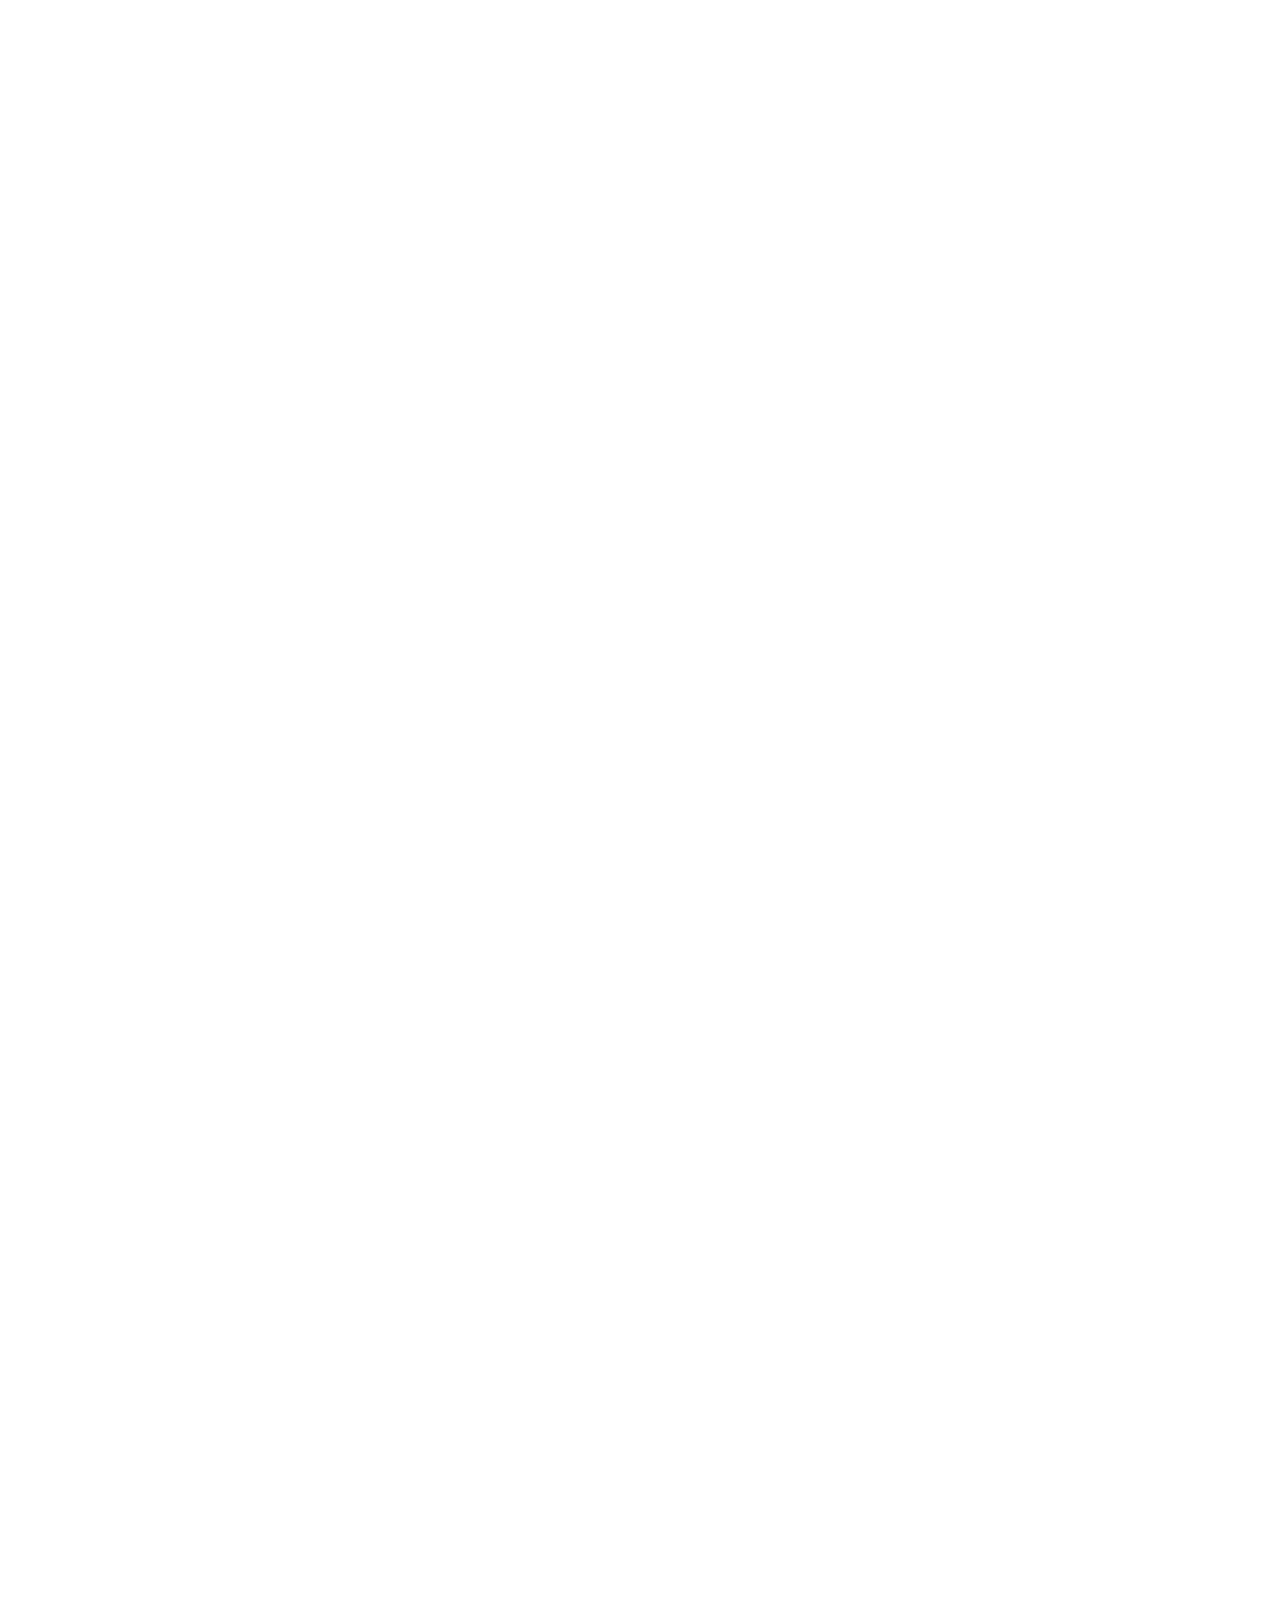
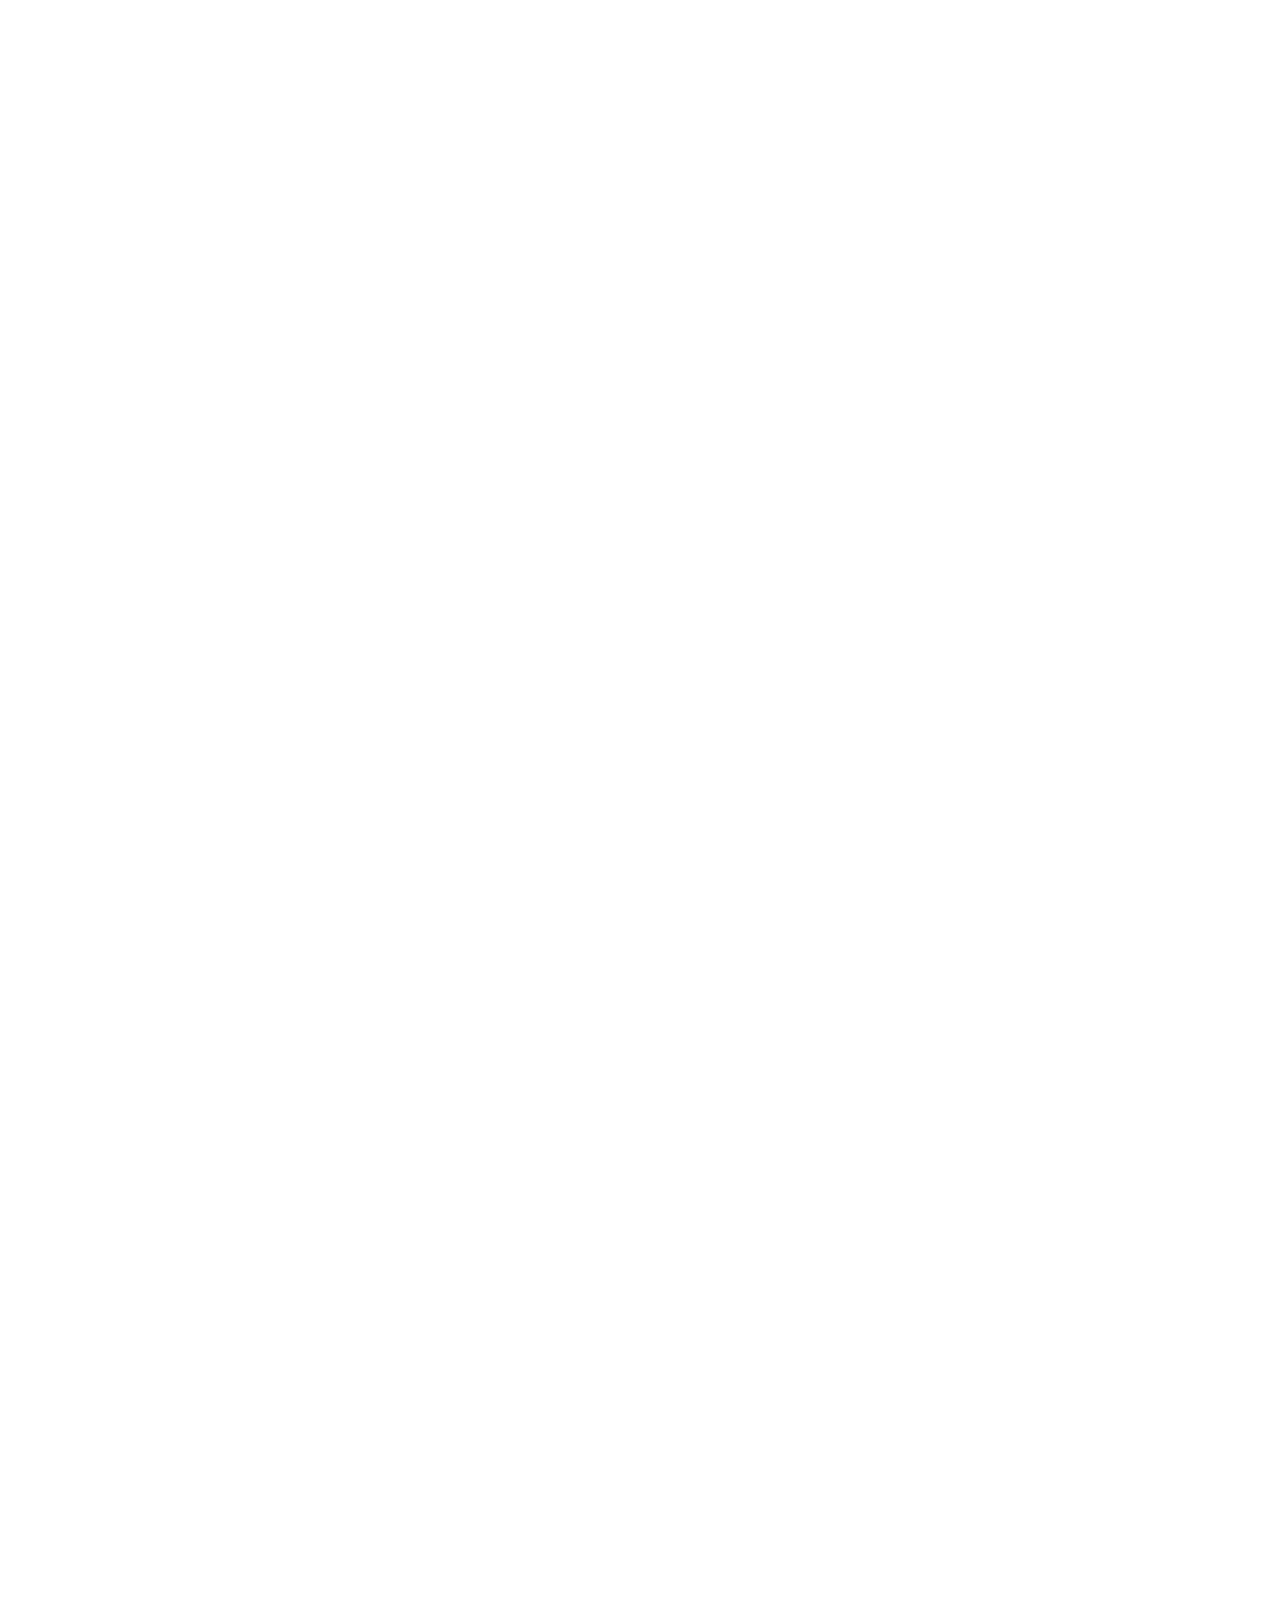
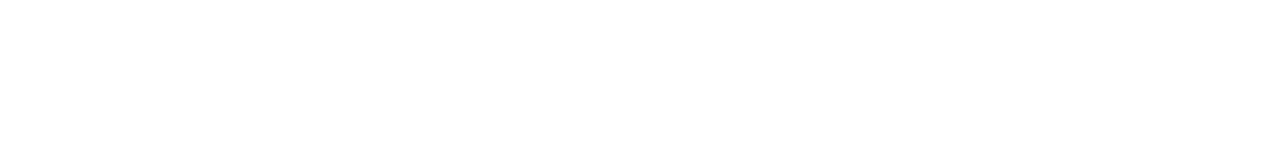
==== commit d45c989c: "Update index.html" ====
--- a/index.html
+++ b/index.html
@@ -12,7 +12,7 @@
 <script src="theViewer.min.js"></script>
 <script type="text/javascript">
     function zoom() {
-        document.body.style.zoom = "30%" 
+        document.body.style.zoom = "40%" 
     }
 </script>
 <script>
